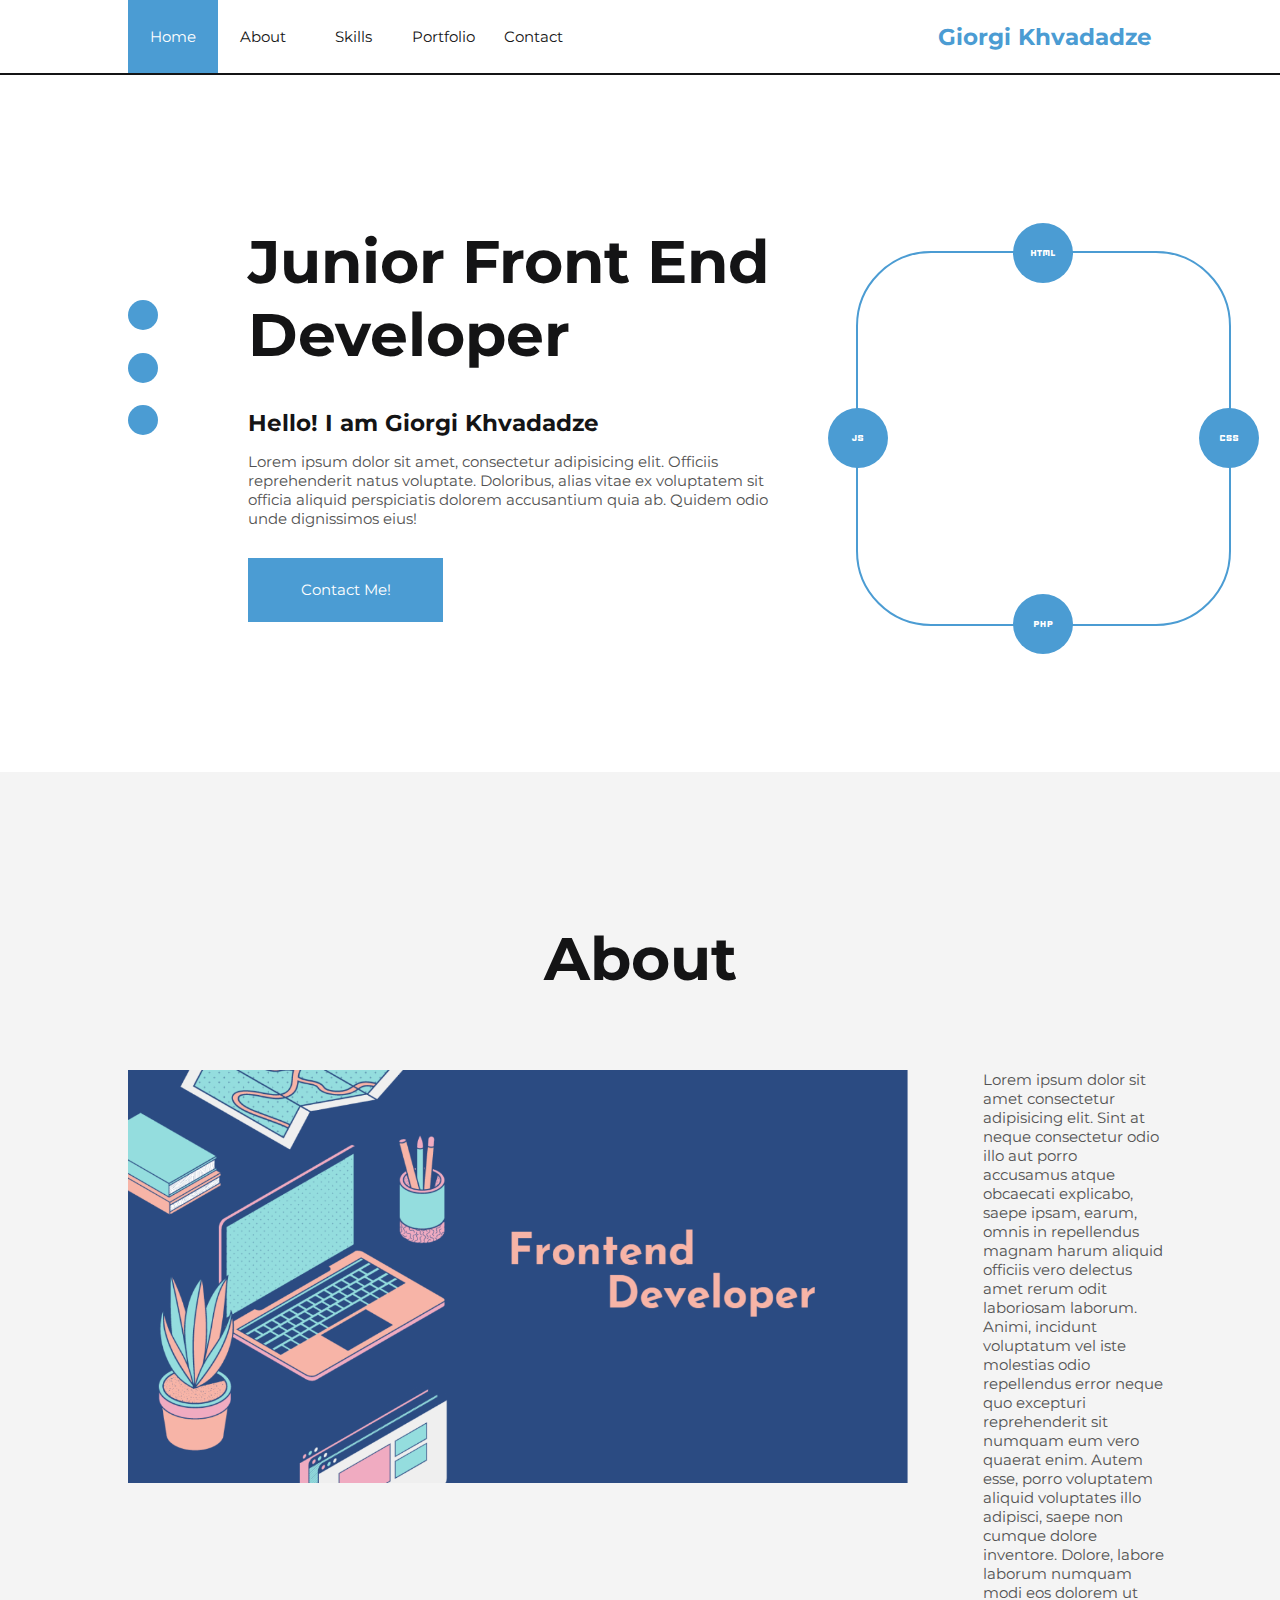
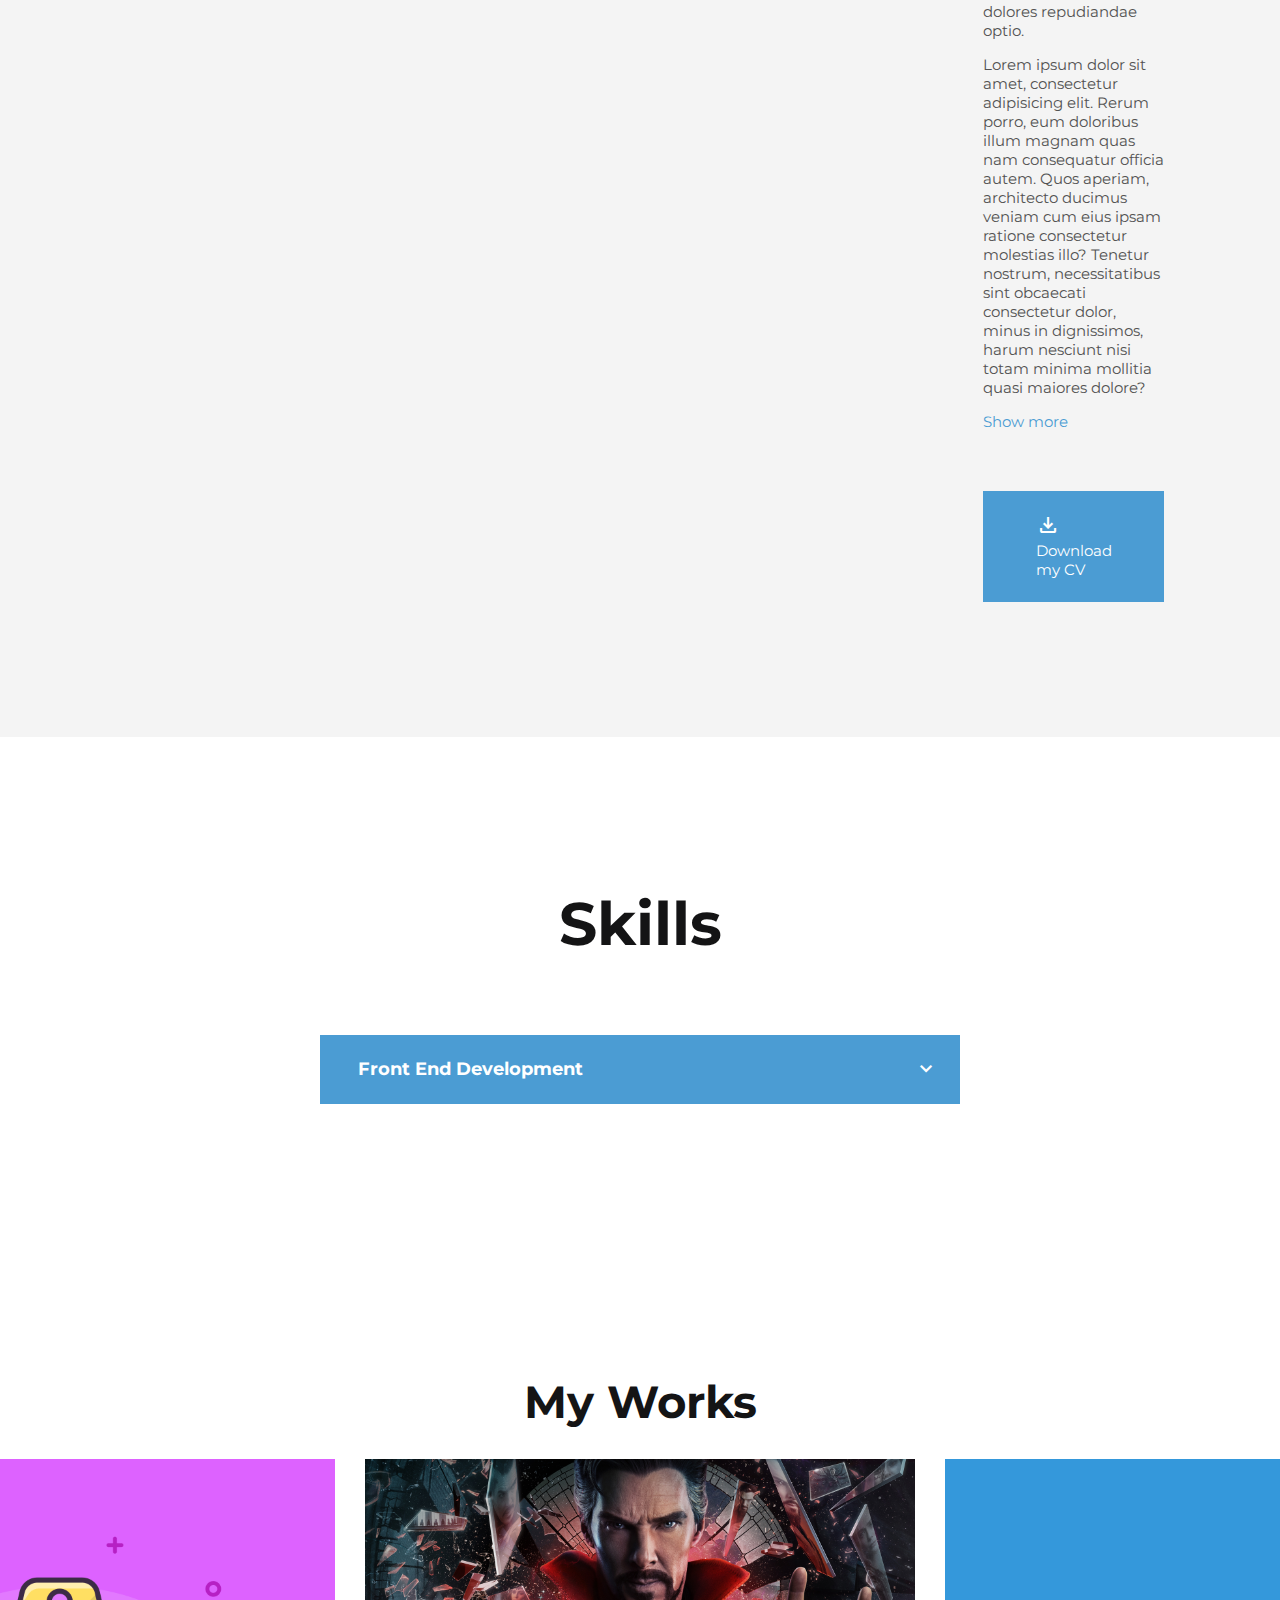
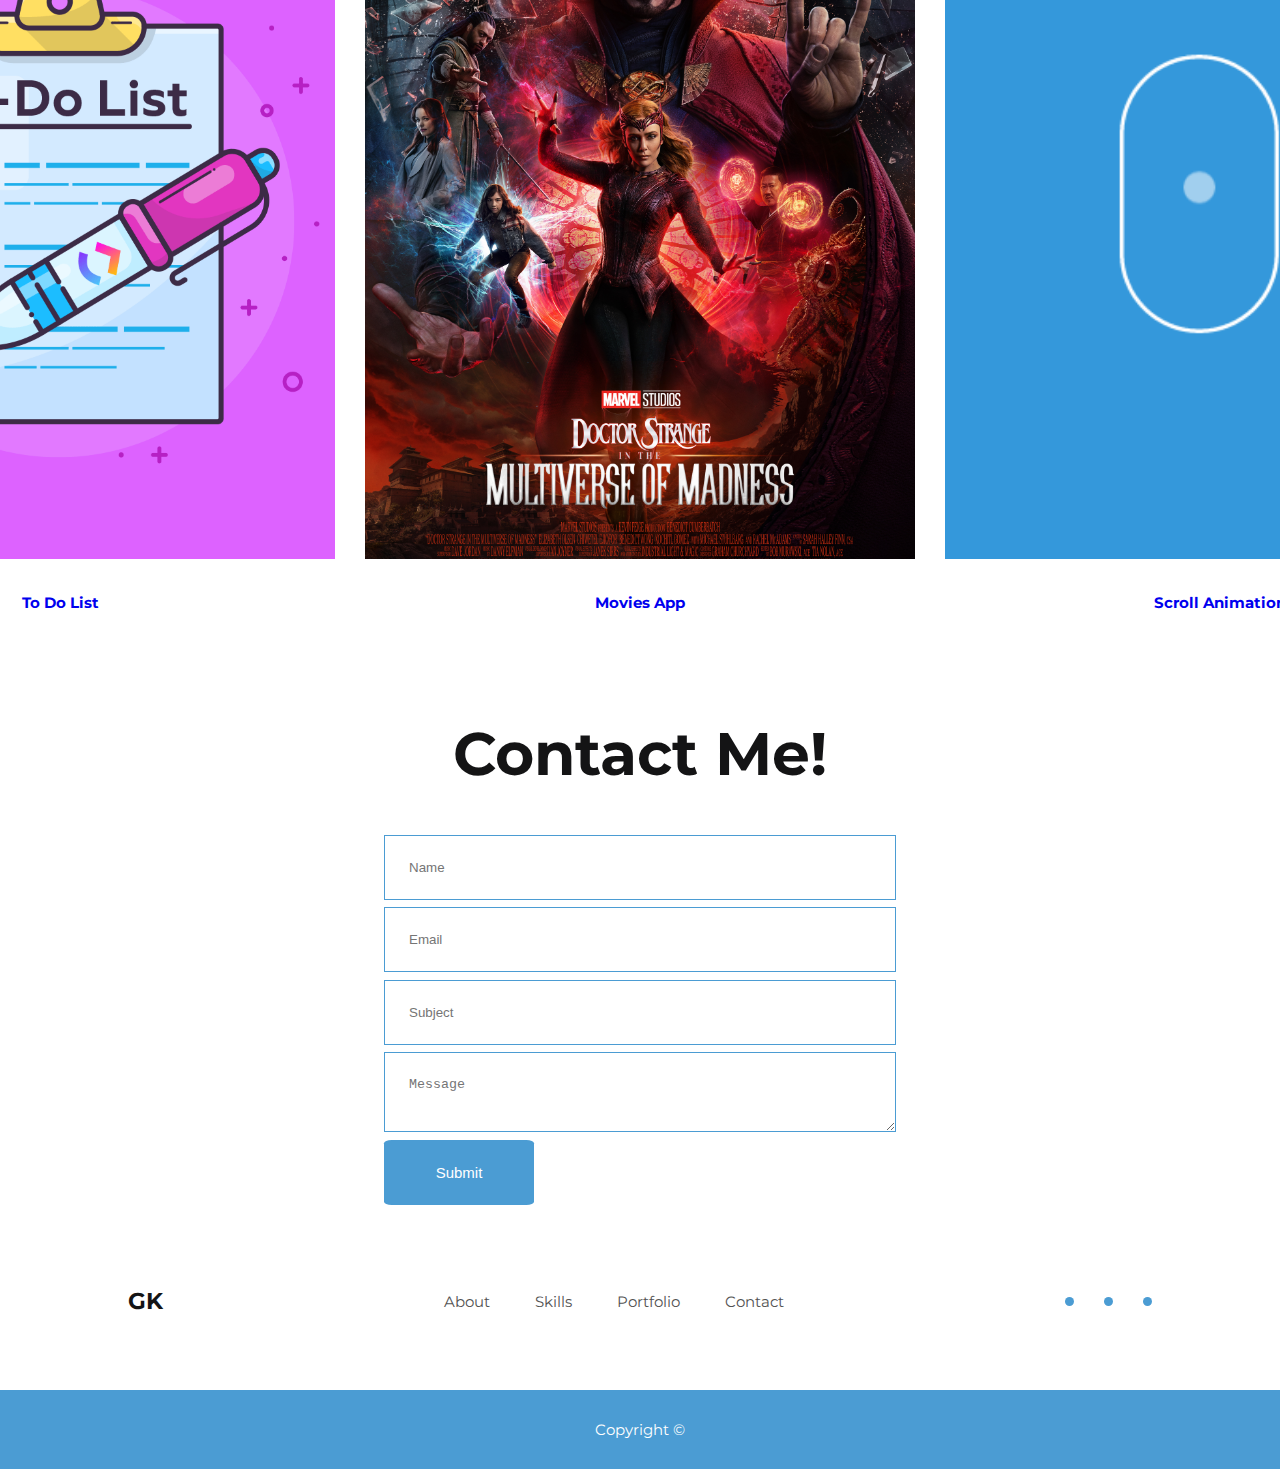
==== index.html @ e38e4b70 "Done" ====
<!DOCTYPE html>
<html lang="en">
<head>
    <meta charset="UTF-8">
    <meta http-equiv="X-UA-Compatible" content="IE=edge">
    <meta name="viewport" content="width=device-width, initial-scale=1.0">

    <!-- Icons Link -->
    <link rel="stylesheet" href="https://fonts.googleapis.com/css2?family=Material+Symbols+Outlined:opsz,wght,FILL,GRAD@48,400,0,0"/>

    <!-- Fonts Link -->
    <link rel="preconnect" href="https://fonts.googleapis.com">
    <link rel="preconnect" href="https://fonts.gstatic.com" crossorigin>
    <link href="https://fonts.googleapis.com/css2?family=Koulen&family=Montserrat:ital,wght@0,400;0,500;0,700;1,200;1,300;1,600&display=swap" rel="stylesheet">  
    
    <!-- Icons2 Link -->
    <link rel="stylesheet" href="https://unicons.iconscout.com/release/v4.0.0/css/line.css">

    <!-- CSS Link -->
    <link rel="stylesheet" href="/style.css">
    <title>Personal Portfolio Website</title>
</head>
<body>
    <nav>
        <div class="container">
            <ul>
                <li><a href="#" class="active">Home</a></li>
                <li><a href="#about">About</a></li>
                <li><a href="#portfolio">Skills</a></li>
                <li><a href="#services">Portfolio</a></li>
                <li><a href="#contact">Contact</a></li>
            </ul>
            <a href="#"><h3>Giorgi Khvadadze</h3></a>
            <button id="menu-btn"><span class="material-symbols-outlined">Menu</span></button>
            <button id="close-btn"><span class="material-symbols-outlined">Close</span></button>
        </div>
    </nav>
    <!-- navbaris dasasruli -->

    <section class="landing">
        <div class="container">
            <div class="socials">
                <a href="https://linkedin.com" target="_blank"><i class="uil uil-linkedin-alt"></i></a>
                <a href="https://twitter.com" target="_blank"><i class="uil uil-twitter-alt"></i></a>
                <a href="https://github.com" target="_blank"><i class="uil uil-github-alt"></i></a>
            </div>
            <div class="info">
                <h1>Junior Front End Developer</h1>
                <h3>Hello! I am Giorgi Khvadadze</h3>
                <p>Lorem ipsum dolor sit amet, consectetur adipisicing elit. Officiis reprehenderit natus voluptate. Doloribus, alias vitae ex voluptatem 
                   sit officia aliquid perspiciatis dolorem accusantium quia ab. Quidem odio unde dignissimos eius!</p>
                   <a href="#contact" class="btn btn-primary">Contact Me!</a>
            </div>
            <div class="profile-area">
                <div class="outer-circle">
                    <span class="material-symbols-outlined">html</span>
                    <span class="material-symbols-outlined">css</span>
                    <span class="material-symbols-outlined">javascript</span>
                    <span class="material-symbols-outlined">php</span>
                </div>
            </div>
        </div>
    </section>

                <!-- Landingis dasasruli -->
    <section class="about" id="about">
    <h1>About</h1>
    <div class="container">
        <div class="image">
            <img src="/images/image.2.webp" alt="">
        </div>
        <div class="info">
            <p>Lorem ipsum dolor sit amet consectetur adipisicing elit. Sint at neque consectetur odio illo aut porro accusamus atque obcaecati explicabo, saepe ipsam, earum, omnis in repellendus magnam harum aliquid officiis vero delectus amet rerum odit laboriosam laborum. Animi, incidunt voluptatum vel iste molestias odio repellendus error neque quo excepturi reprehenderit sit numquam eum vero quaerat enim. Autem esse, porro voluptatem aliquid voluptates illo adipisci, saepe non cumque dolore inventore. 
               Dolore, labore laborum numquam modi eos dolorem ut dolores repudiandae optio.</p>
               <p>Lorem ipsum dolor sit amet, consectetur adipisicing elit. Rerum porro, eum doloribus illum magnam quas nam consequatur officia autem. Quos aperiam, architecto ducimus veniam cum eius ipsam ratione consectetur molestias illo? Tenetur nostrum, necessitatibus sint obcaecati consectetur dolor, 
                minus in dignissimos, harum nesciunt nisi totam minima mollitia quasi maiores dolore?</p>
                <div class="read-more-content">
                    <p>ipsum dolor, sit amet consectetur adipisicing elit. Distinctio, molestiae. Sunt id, vitae quia ducimus neque cumque enim facilis tenetur, corporis quod culpa illo. Veritatis unde, voluptate qui soluta aperiam rerum nisi nostrum corrupti esse quibusdam pariatur illo repellat, perferendis consequuntur eveniet praesentium! Harum eum facere exercitationem perspiciatis et voluptatibus consectetur veniam. Facere, aliquid expedita. Optio excepturi laborum alias aspernatur impedit, quis voluptatem corrupti necessitatibus odit nesciunt, vel molestiae aperiam sed dignissimos amet, 
                    laudantium libero accusamus adipisci provident non maiores.</p> 
                    <p>Lorem ipsum dolor sit amet consectetur adipisicing elit. Magnam architecto et cumque molestiae expedita laborum tenetur possimus commodi illum, voluptates praesentium maxime exercitationem voluptate id 
                        maiores delectus aut perspiciatis quae earum molestias sunt veritatis in iusto magni! Mollitia, in non.</p>
                </div>
                <a class="read-more" id="show-more">Show more</a>
                <a href="/images/" download class="btn btn-primary"><span class="material-symbols-outlined">download</span>Download my CV</a>
        </div>
    </div>
    </section>
             <!-- Aboutis dasasruli -->
             <section class="skills" id="skills">
                <h1>Skills</h1>
                <div class="container">
                    <div class="skill">
                        <div class="head">
                        <div class="left-icon">
                            <i class="uil uil-brackets-curly"></i>
                            <h4>Front End Development</h4> 
                        </div>
                            <span class="material-symbols-outlined">expand_more</span>
                        </div>
                        <div class="items">
                            <div class="item">
                                <h5>HTML</h5>
                                <div class="progress-area">
                                    <div class="progress-bar">
                                        <div class="progress"></div>
                                    </div>
                                    <h5>90%</h5>
                                </div>
                            </div>
                            <!-- End of HTML Item -->
                            <div class="item">
                                <h5>CSS</h5>
                                <div class="progress-area">
                                    <div class="progress-bar">
                                        <div class="progress"></div>
                                    </div>
                                    <h5>85%</h5>
                                </div>
                            </div>
                            <!-- End of CSS Item -->
                            <div class="item">
                                <h5>JS</h5>
                                <div class="progress-area">
                                    <div class="progress-bar">
                                        <div class="progress"></div>
                                    </div>
                                    <h5>70%</h5>
                                </div>
                            </div>
                            <!-- End of JS Item -->
                        </div>
                    </div>
                </div>
             </section>
             <!-- Skillebis dasasruli -->

             <section class="recent-work" id="recent-work">
                <div class="container"> 
                    <h2>My Works</h2>     
                        <div class="projects">
                        <div class="project">
                            <div class="thumbnail">
                          <img src="/images/image3.png" alt="Card image cap">
                          </div>
                          <div class="card-body">
                             <a href="/todo/todo.html" target="blank" id="first"> </a>
                          </div>
                       </div>
                       <div class="project">
                          <img src="/images/dr.strange.jpg" alt="Card image cap">
                          <div class="card-body">
                            <a href="/fetch movies/index.html" target="blank2" id="second"> </a>
                          </div>
                       </div>
                       <div class="project">
                          <img src="/images/image.5.webp" alt="Card image cap">
                          <div class="card-body">
                            <a href="/scroll animation/index.html" target="blank3" id="third"> </a>
                          </div>
                       </div>
                       </div>
              </div>
             </section>

             <section class="contact" id="contact">
                <div class="overlay">
                    <div class="container">
                        <h1>Contact Me!</h1>
                        <form>
                            <input type="text" name="Name" placeholder="Name" required>
                            <input type="email" name="Email" placeholder="Email" required>
                            <input type="text" name="Subject" placeholder="Subject" required>
                            <textarea name="Message" placeholder="Message" required></textarea>
                            <input type="submit" value="Submit" class="btn btn-primary">
                        </form>
                    </div>
                </div>
             </section>

             <footer>
                <div class="container">
                    <h3>GK</h3>
                    <ul>
                        <li><a href="#about">About</a></li>
                        <li><a href="#portfolio">Skills</a></li>
                        <li><a href="#services">Portfolio</a></li>
                        <li><a href="#contact">Contact</a></li>
                    </ul>
                    <div class="socials">
                        <a href="https://linkedin.com" target="_blank"><i class="uil uil-linkedin-alt"></i></a>
                        <a href="https://twitter.com" target="_blank"><i class="uil uil-twitter-alt"></i></a>
                        <a href="https://github.com" target="_blank"><i class="uil uil-github-alt"></i></a>
                    </div>
                </div>
                <div class="copyright">
                    Copyright &copy
                </div>
             </footer>
          <script src="/script.js"></script>
</body>
</html>
---- style.css ----
:root{
    --color-white: #fff;
    --color-black: #141415;
    --color-dark: #525252;
    --color-light: #f4f4f4;
    --color-success: green;
    --color-warning: yellow;
    --color-primary: #4B9CD3;
    --color-primary-light: #91BAD6;

    --transition: all 300ms ease;
}
* {
    margin: 0;
    padding: 0;
    outline: 0;
    border: 0;
    /* //border boxshi moatavsebs yvelapers */
    box-sizing: border-box; 
    list-style: none;
    /* //highlightebs moashorebs textebs */
    text-decoration: none;  
}
html{
    font-size: 15px;
    scroll-behavior: smooth;
}
body{
    background-color: var(--color-white);
    font-family: 'Montserrat', sans-serif;
    color: var(--color-dark);
    max-width: 100vw;
}
h1, h2, h3, h4, h5{
    color: var(--color-black);
}
h1{
    font-size: 4rem;
}
h2{
    font-size: 3rem;
}
h3{
    font-size: 1.5rem;
}
h4{
    font-size: 1.2rem
}
h5{
    font-size: 0.8rem
}
.container{
    width: 80%;
    /* //horizontalurad gacentravs yvela konteiners */
    margin: 0 auto;   
}
section{
    padding: 10rem 0 7rem;
    max-width: 100vw;
    overflow-x: hidden;
}
section h1{
    text-align: center;
    display: block;
    margin-bottom: 5rem;
}
img{
    width: 100%;
}
.btn{
    padding: 1.5rem 3.5rem;
    font-size: 1rem;
    color: var(--color-black);
    background-color: var(--color-white);
    display: inline-block;
    margin: 2rem 0;
    transition: var(--transition);
}
.btn:hover{
    box-shadow: 0 1rem 1rem var(--color-primary-light);
}
.btn-primary{
    background-color: var(--color-primary);
    color: var(--color-white);
}
            /* Navbar */
nav{
    width: 100%;
    height: 5rem;
    background-color: var(--color-white);
    display: flex;
    align-items: center;
    justify-content: center;
    position: fixed;
    top: 0;
    z-index: 2;
    border-bottom: 2px solid var(--color-black);
}
nav .container{
    display: flex;
    justify-content: space-between;
    align-items: center;
    height: 100%;
}
nav button{
    display: none;
}
nav h3{
    color: var(--color-primary);
}
nav .container ul{
    display: flex;
    height: 100%;
}

nav .container ul li a {
    height: 100%;
    width: 6rem;
    display: flex;
    justify-content: center;
    align-items: center;
    color: var(--color-black);
    position: relative;
    transition: var(--transition);
}
nav .container ul li a:hover {
    color: var(--color-primary );
}
nav .container ul li a.active{
    background-color: var(--color-primary);
    color: var(--color-white);
}


                  /* landingis seqcia */

section.landing{
    display: grid;
    /* vcentravt ragaceebs */
    place-items: center;
    position: relative;
    top: 5rem;
    padding-bottom: 13rem;
}
section.landing .container{
    display: grid;
    grid-template-columns: 5rem auto 30rem;
    gap: 3rem;
}
section.landing .socials{ 
    display: flex;
    flex-direction: column;
    gap: 1.5rem;
    margin-top: 5rem;
}
section.landing .socials a{
    font-size: 1.3rem;
    background-color: var(--color-primary);
    color: var(--color-white);
    padding: 0.5rem;
    height: 2rem;
    width: 2rem;
    border-radius: 50%;
    display: flex;
    justify-content: center;
    align-items: center;
    transition: var(--transition);
}
section.landing .socials a:hover{
    background-color: var(--color-dark);
}
section.landing .info h1{
    text-align: left;
    margin: 0;
}
section.landing .info h3{
    margin: 2.5rem 0 1rem;
}
section.landing .info p{
    width: 35rem;
}
section.landing .profile-area{
    display: flex;
    justify-content: center;
    align-items: center;
}
section.landing .profile-area .outer-circle{
    width: 25rem;
    height: 25rem;
    border: 2px solid var(--color-primary);
    border-radius: 20%;
    position: relative;
    animation: move 40s linear infinite;
}
@keyframes move{
    to{
        transform: rotate(360deg);
    }
}
section.landing .profile-area .outer-circle span{
    display: block;
    width: 4rem;
    height: 4rem;
    border-radius: 50%;
    position: absolute;
    background-color: var(--color-primary);
    color: var(--color-white);
    display: flex;
    justify-content: center;
    align-items: center;
}
section.landing .profile-area .outer-circle span:nth-child(1){
    left: calc(50% - 2rem);
    top: -2rem;
}
section.landing .profile-area .outer-circle span:nth-child(2){
    right: -2rem;
    top: calc(50% - 2rem)
}
section.landing .profile-area .outer-circle span:nth-child(3){
    left: -2rem;
    top: calc(50% - 2rem)
}
section.landing .profile-area .outer-circle span:nth-child(4){
    bottom: -2rem;
    left: calc(50% - 2rem);
}
                           /* About Section */
section.about{
    background-color: var(--color-light);
}
section.about .container{
    display: grid;
    grid-template-columns: 52rem auto;
    gap: 5rem;
}
section.about p{
    margin-bottom: 1rem;
}
section.about .container .read-more-content{
    display: none;
}
section.about .container .read-more{
    display: block;
    margin: 1rem 0 2rem;
    color: var(--color-primary);
    cursor: pointer;
}
section about .container .read-more:hover{
    text-decoration: underline
}

/* Skillebis seqcia */
section.skills .container{
    width: 50%;
}
section.skills .skill{
    margin-bottom: 1rem;

}
section.skills .skill .head{
   background-color: var(--color-primary);
   display: flex;
   justify-content: space-between;
   align-items: center;
   color: var(--color-white);
   padding: 1.5rem;
   cursor: pointer;
}
section.skills .skill .head h4{
    color: var(--color-white);
}
section.skills .skill .head .left-icon{
    display: flex;
    align-items: center;
    gap: 1rem;
}

section.skills .skill .items{
    display: none;
}
section.skills .container .skill .items.show-items{
    display: block;
}
section.skills .skill .item{
    display: flex;
    flex-direction: column;
    align-items: start;
    gap: 1rem;
    padding: 1.5rem;
    background-color: var(--color-light);
    margin-bottom: 0.3rem;
}
section.skills .skill .item:hover{
    background-color: var(--color-white);
}
section.skills .skill .progress-area{
    width: 100%;
    display: flex;
    align-items: center;
    gap: 1rem;
}
section.skills .item .progress-bar{
    width: 100%;
    height: 1rem;
    background-color: var(--color-primary-light);
}
section.skills .item .progress{
    height: 100%;
    width: 90%;
    background-color: var(--color-primary);
}
section.skills .item:nth-child(2) .progress-bar
.progress{
    width: 85%;
}
section.skills .item:nth-child(3) .progress-bar
.progress{
    width: 70%;
}
section.recent-work h2{
    display: flex;
    justify-content: center;
    margin-bottom: 30px;
}
section.recent-work .projects{
    display: flex;
    justify-content: center;
    gap: 2rem;
}
section.recent-work img{
    object-fit: cover;
    width: 550px;
    height: 700px;
}
.card-body{
    display: flex;
    justify-content: center;
}
section.recent-work a{
    font-weight: bold;
    text-decoration: none;
    font-family: 'Montserrat', sans-serif;
    margin-top: 30px;
}
section.contact {
    padding: 0;
    max-width: 100vw;
    display: flex;
    justify-content: center;
}
section.contact .overlay{
    width: 50%;
    height: 100%;
    display: block;
    justify-content: center;
    align-items: center;
}
section.contact .container h1{
    margin: 0;
}
section.contact form{
    margin-top: 3rem;
}
section.contact form input, 
section.contact form textarea{
    display: block;
    width: 100%;
    margin: 0.5rem 0;
    padding: 1.6rem;
    border: 1px solid var(--color-primary);
} 

section.contact form .btn{
    width: 10rem;
    border: none;
    border-radius: 5%;
    cursor: pointer;
}
footer{
    padding-top: 5rem;
}
footer .container{
    display: flex;
    align-items: center;
    justify-content: space-between;
}
footer .container ul{
    display: flex;
    gap: 3rem;
}
footer .container ul a{
    color: var(--color-dark);
    transition: var(--transition);
}
footer .container ul a:hover{
    color: var(--color-primary);
}
footer .container .socials{
    display: flex;
    gap: 2rem;
}
footer .container .socials a{
    background-color: var(--color-primary);
    color: var(--color-white);
    padding: 0.3rem;
    border-radius: 50%;
    transition: var(--transition);
}
footer .container .socials a:hover{
    background-color: var(--color-dark);
    color: var(--color-white);
}
footer .copyright{
    background-color: var(--color-primary);
    color: var(--color-white);
    text-align: center;
    margin-top: 5rem;
    padding: 2rem 0;
}

@media screen and (max-width: 600px) {
    h1 {
        font-size: 2.2rem;
    }
    h2{
        font-size: 1.6rem;
    }
    h3{
        font-size: 1.2rem;
    }
    h4{
        font-size: 1rem;
    }
    h5{
        font-size: 0.6rem;
    }
    .container{
        width: 94%;
    }
    nav {
        box-shadow: 0 1rem 1rem rgba(0, 0, 0, 0.1);
    }
    nav h3{
        margin-left: 1rem;
    }
    nav .container{
        width: 100%;
    }
    nav .container ul{
        position: fixed;
        top: 0;
        flex-direction: column;
        z-index: 3;
        width: 16rem;
        height: 100vh;
        background-color: var(--color-white);
        display: none;
    }
    nav ul li{
        height: 4.6rem;
        width: 100%;
    }
    nav .container ul li a{
        width: 100%;
        justify-content: start;
        padding-left: 2rem;
    }
    nav .container ul li a:hover{
        padding-left: 3rem;
    }
    nav button{
        display: inline-block;
        cursor: pointer;
        background-color: transparent;
        color: var(--color-black);
        margin-right: 1rem;
    }
    nav button#close-btn{
        display: none;
    }
    section.landing{
        margin-top: -4rem;
        padding-bottom: 7rem;
        max-width: 100vh;
        overflow-x: hidden;
    }
    section.landing .container{
        grid-template-columns: 1fr;
        grid-template-rows: 20% 50%;
        text-align: center;
        row-gap: 6rem;
    }
    section.landing .container .socials{
        display: none;
    }
    section.landing .container .info{
        width: 90%;
        margin: 0 auto;
    }
    section.landing .container .info h1{
        text-align: center;
    }
    section.landing .container .info p{
        margin: auto;
        width: 93%;
    }
    section.landing .container .profile-area{
        grid-row: 1;
        width: 94%;
        margin: 0 auto;
    }
    section.landing .container .outer-circle{
        width: 16rem;
        height: 16rem;
    }
    section.landing .container .inner-circle{
        width: 10rem;
        height: 10rem;
    }
    section.landing .container .outer-circle span{
        width: 3rem;
        height: 3rem;
    }
    section.landing .profile-area .outer-circle span:nth-child(1){
        left: calc(50% - 1.5rem);
        top: -1.5rem;
    }
    section.landing .profile-area .outer-circle span:nth-child(2){
        right: -1.5rem;
        top: calc(50% - 1.5rem)
    }
    section.landing .profile-area .outer-circle span:nth-child(3){
        left: -1.5rem;
        top: calc(50% - 1.5rem)
    }
    section.landing .profile-area .outer-circle span:nth-child(4){
        bottom: -1.5rem;
        left: calc(50% - 1.5rem);
    }
    section.about .container{
        grid-template-columns: 1fr;
        gap: 1rem;
        text-align: center;
    }
    section.skills .container{
        width: 94%;
    }
    section.recent-work .container .projects{
        display: block;
    }
    section.recent-work .container h1{
        width: 94vw;
        margin: 1.4rem 0 1rem;
    }
    section.contact .container{
        width: 50vw;
    }
    footer .container{
        flex-direction: column;
        gap: 3rem;
    }
    footer .container ul{
        flex-direction: column;
        text-align: center;
        gap: 1.5rem;
    }
}
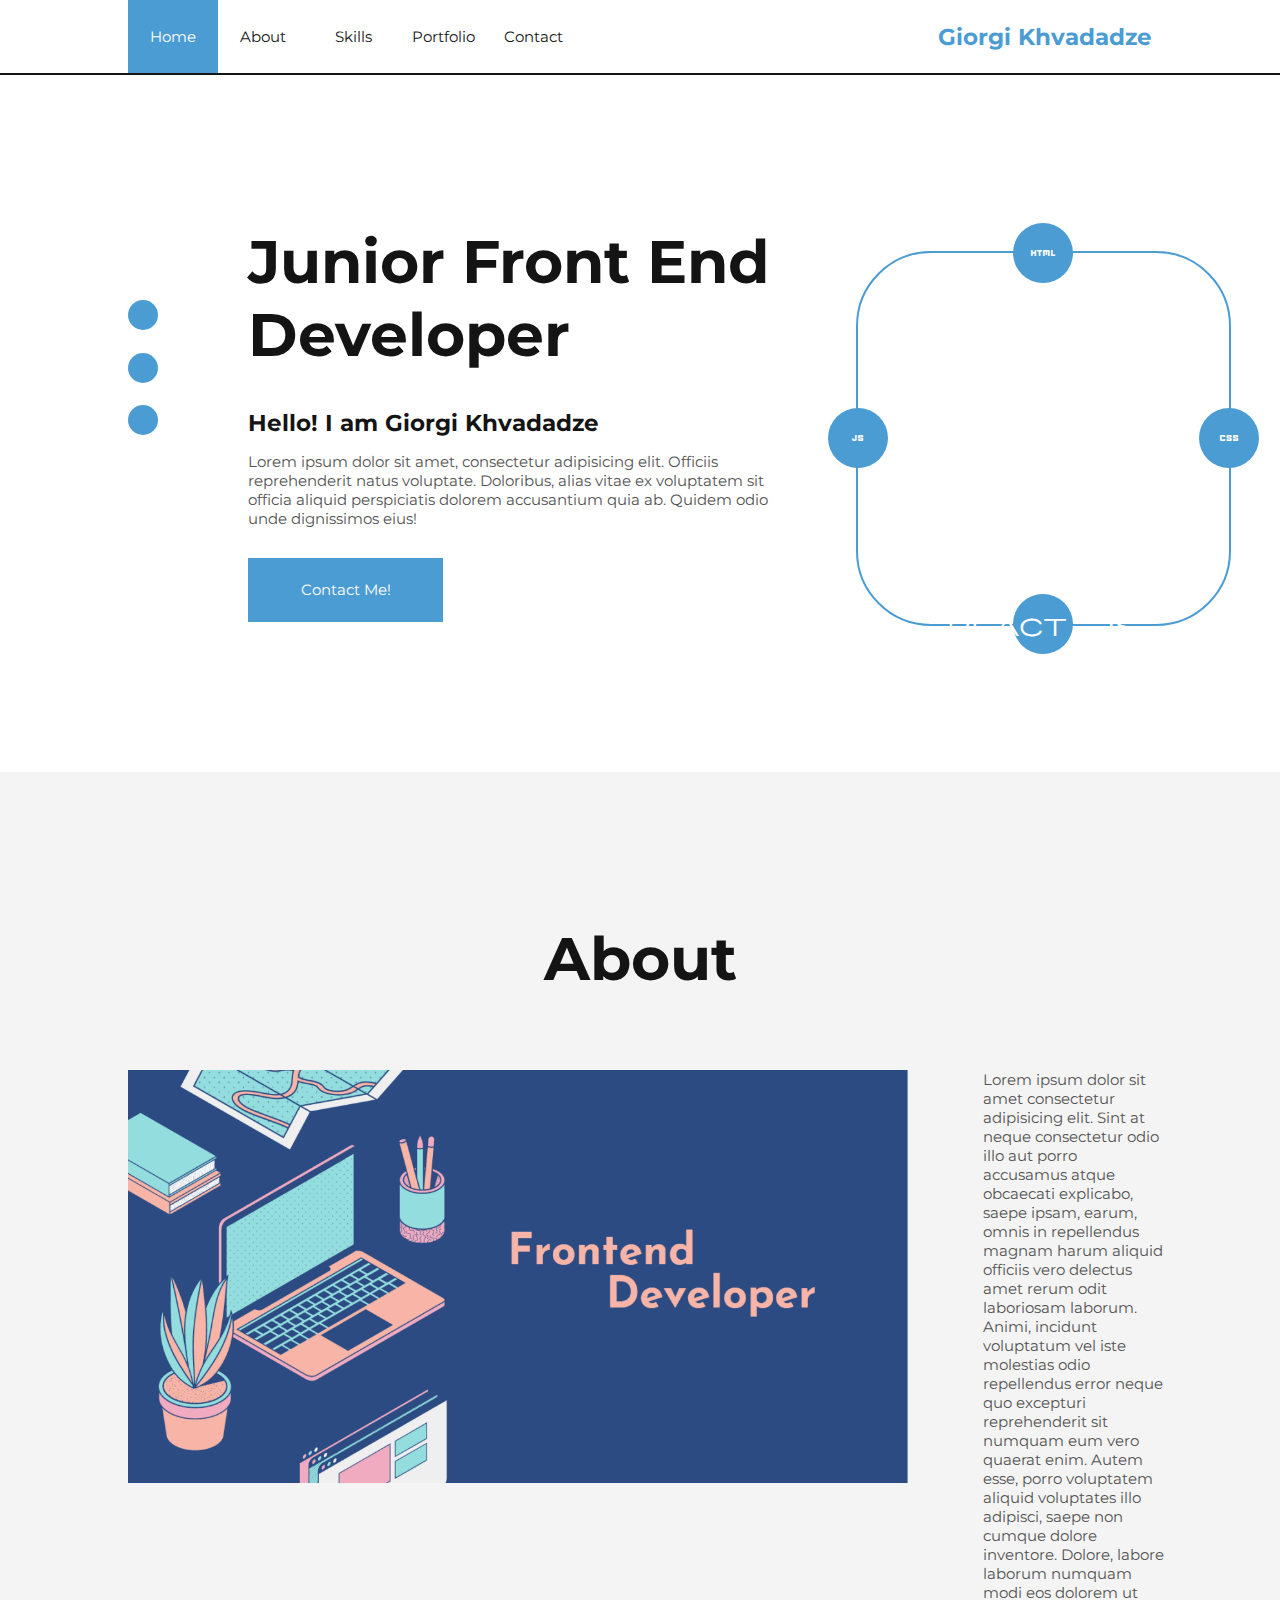
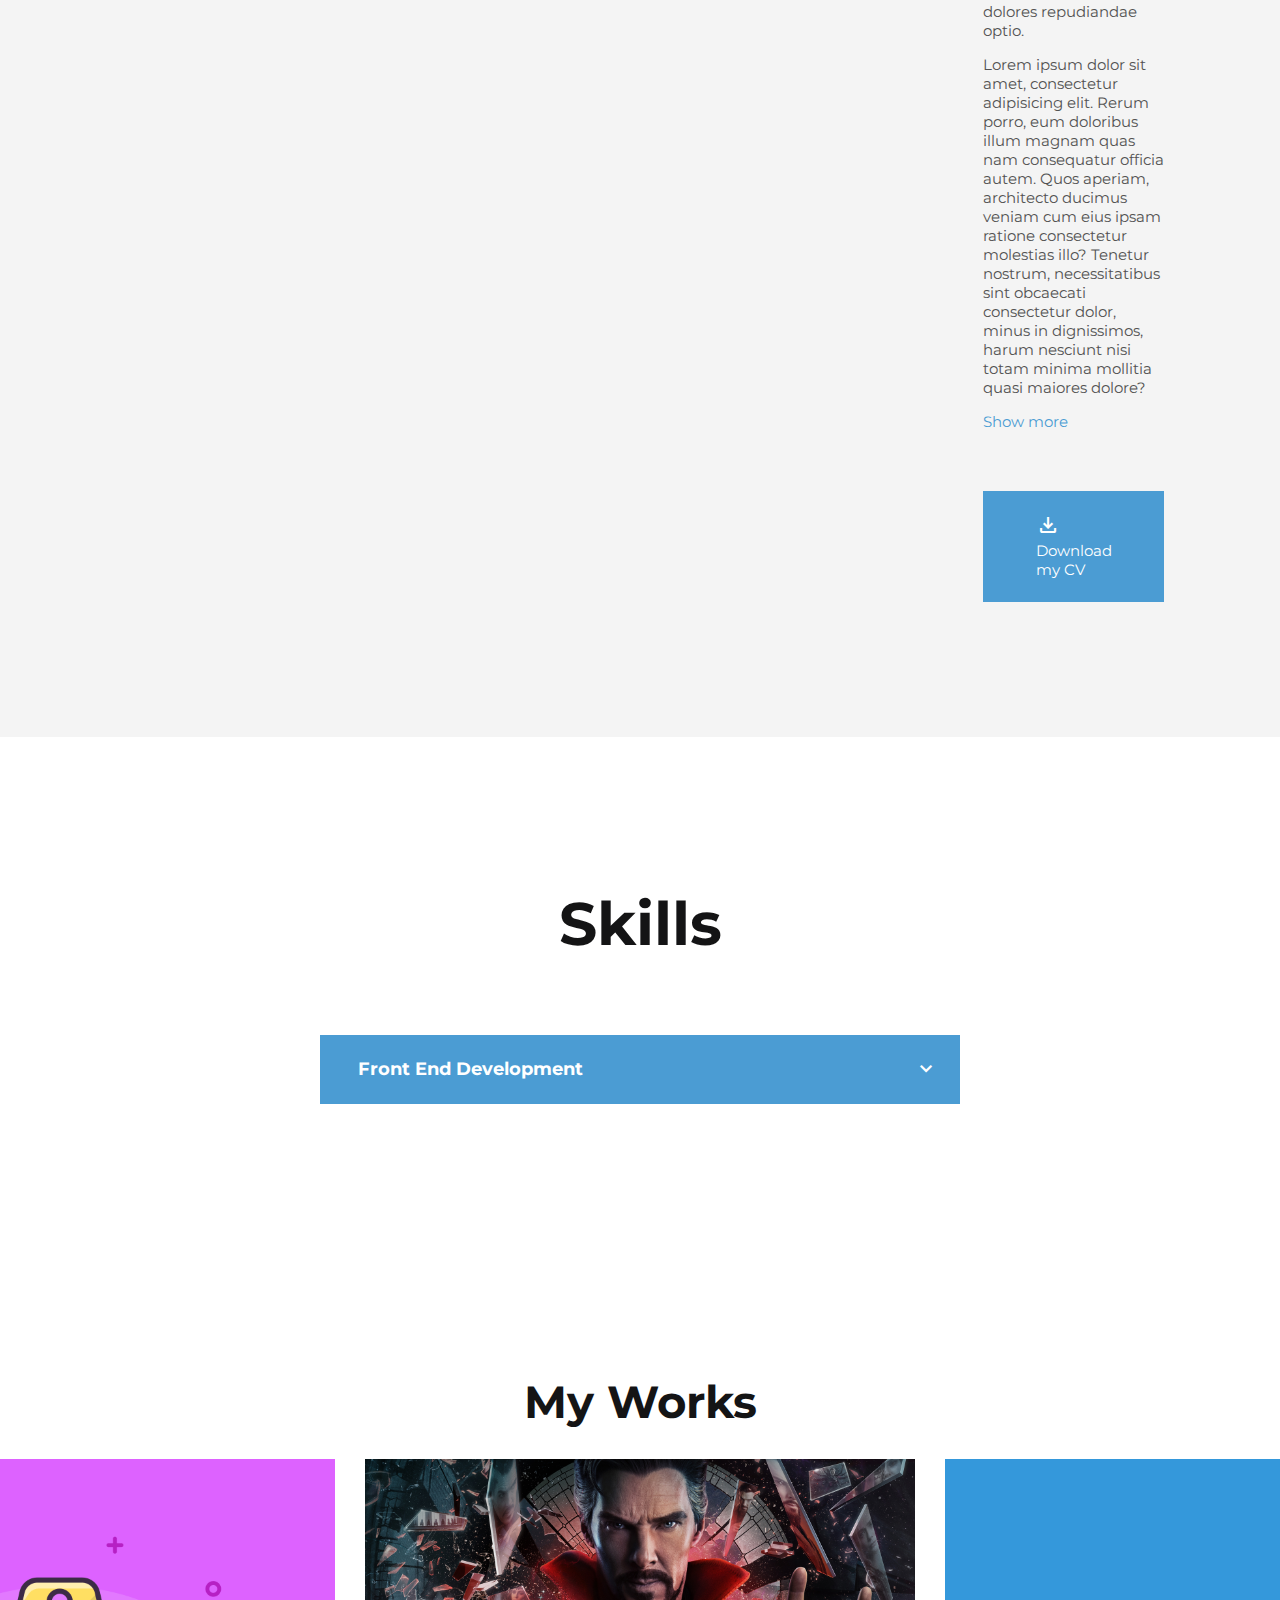
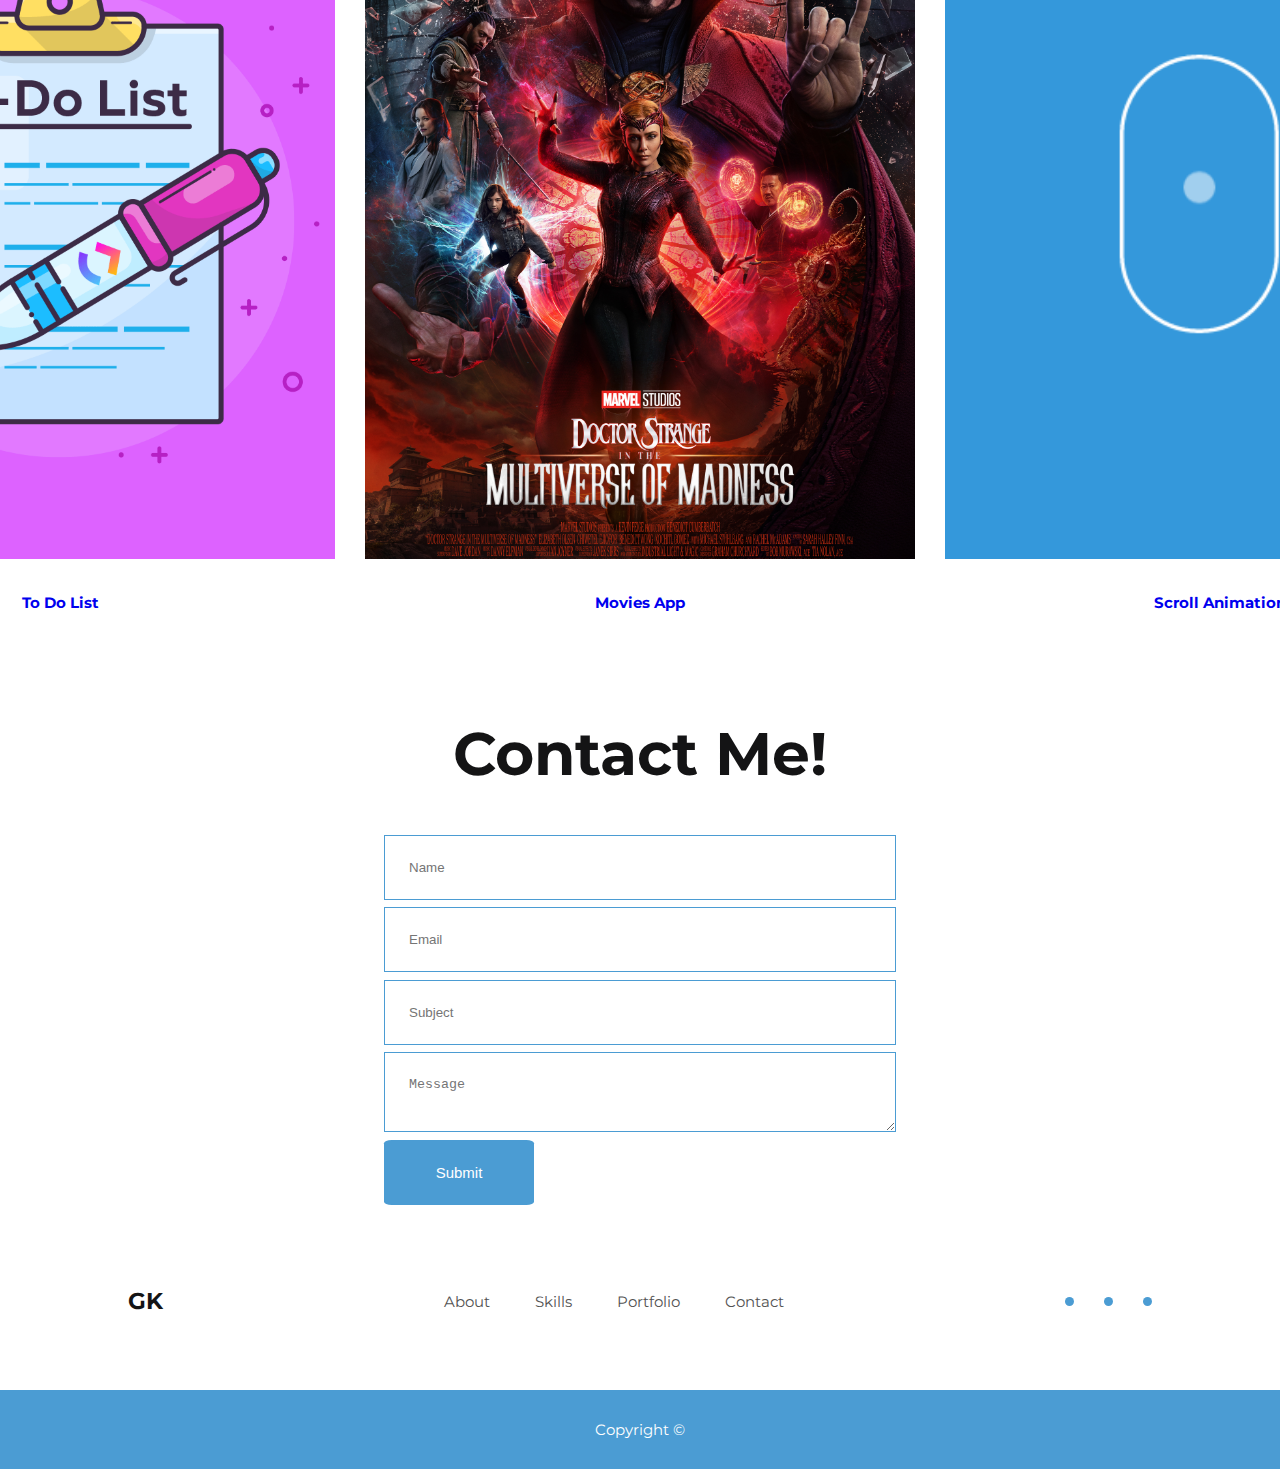
==== commit 545b2535: "Update index.html" ====
--- a/index.html
+++ b/index.html
@@ -56,7 +56,7 @@
                     <span class="material-symbols-outlined">html</span>
                     <span class="material-symbols-outlined">css</span>
                     <span class="material-symbols-outlined">javascript</span>
-                    <span class="material-symbols-outlined">php</span>
+                    <span class="material-symbols-outlined">React.js</span>
                 </div>
             </div>
         </div>
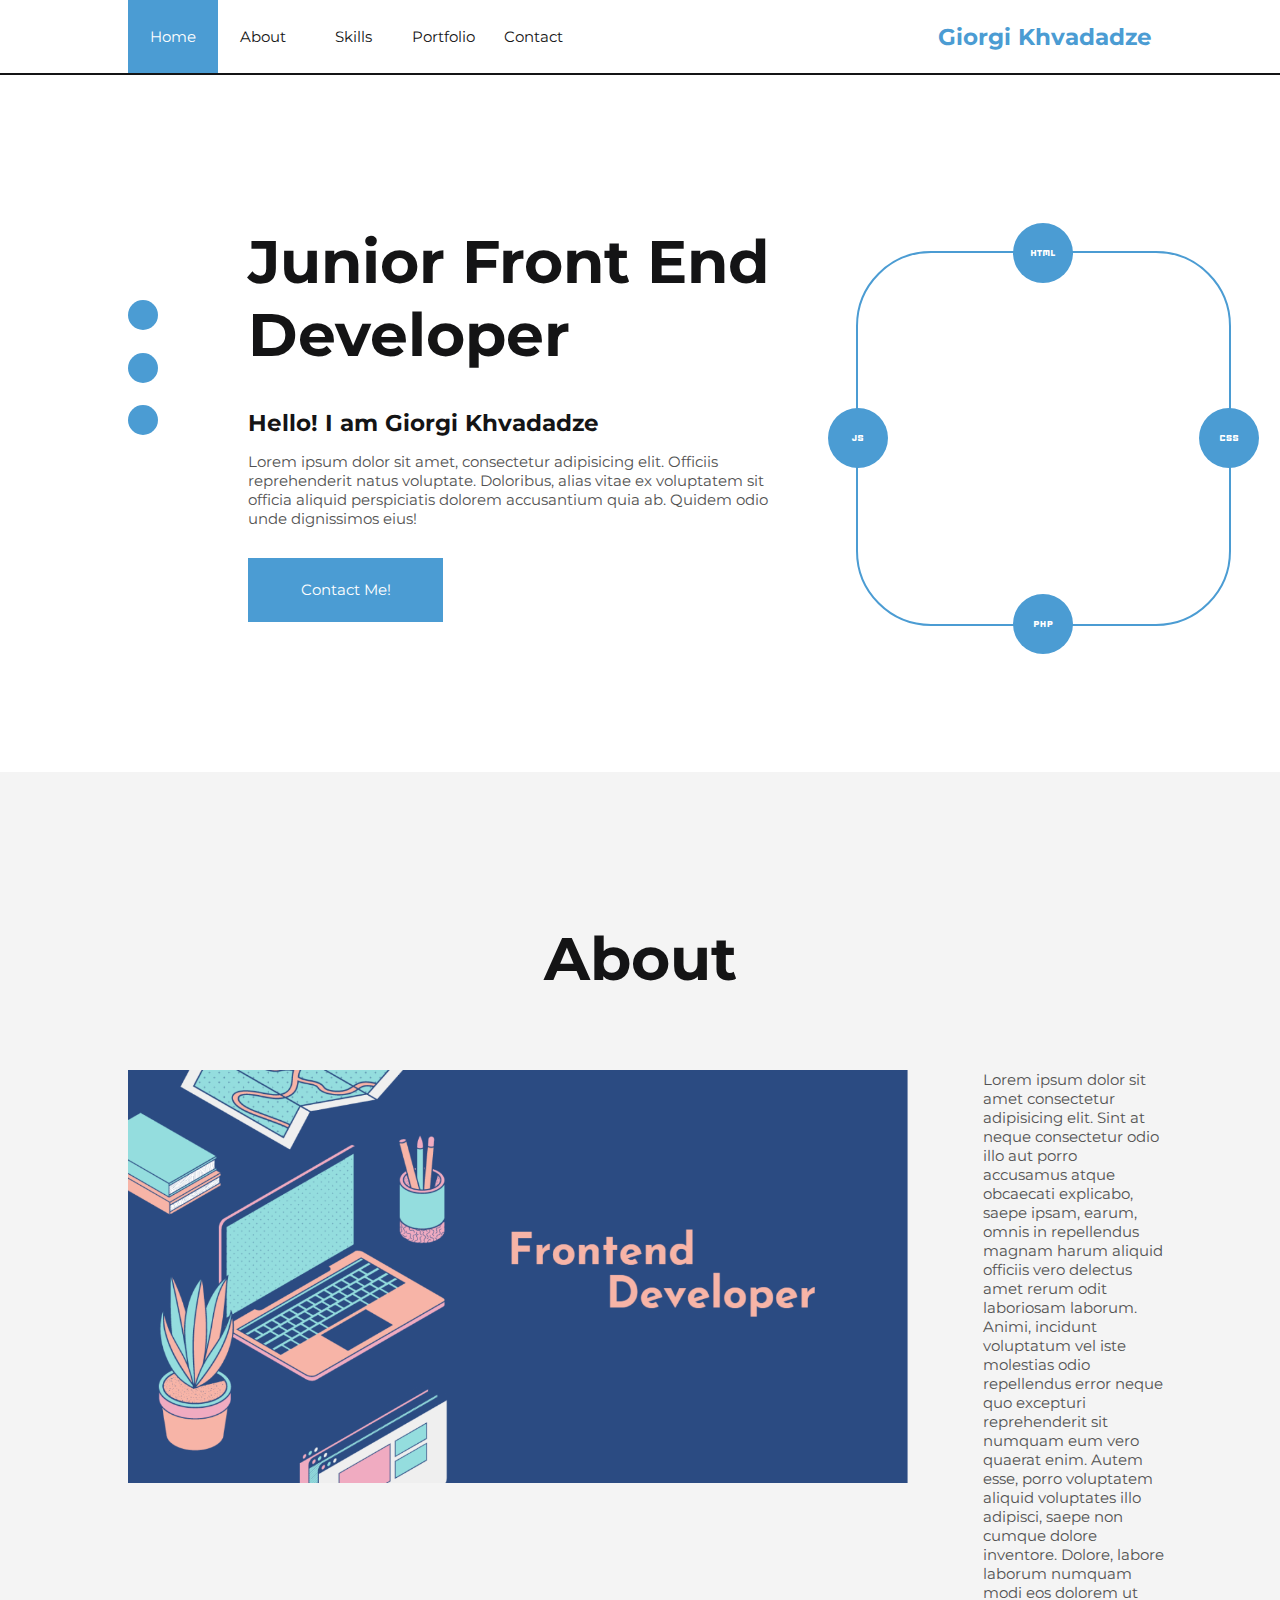
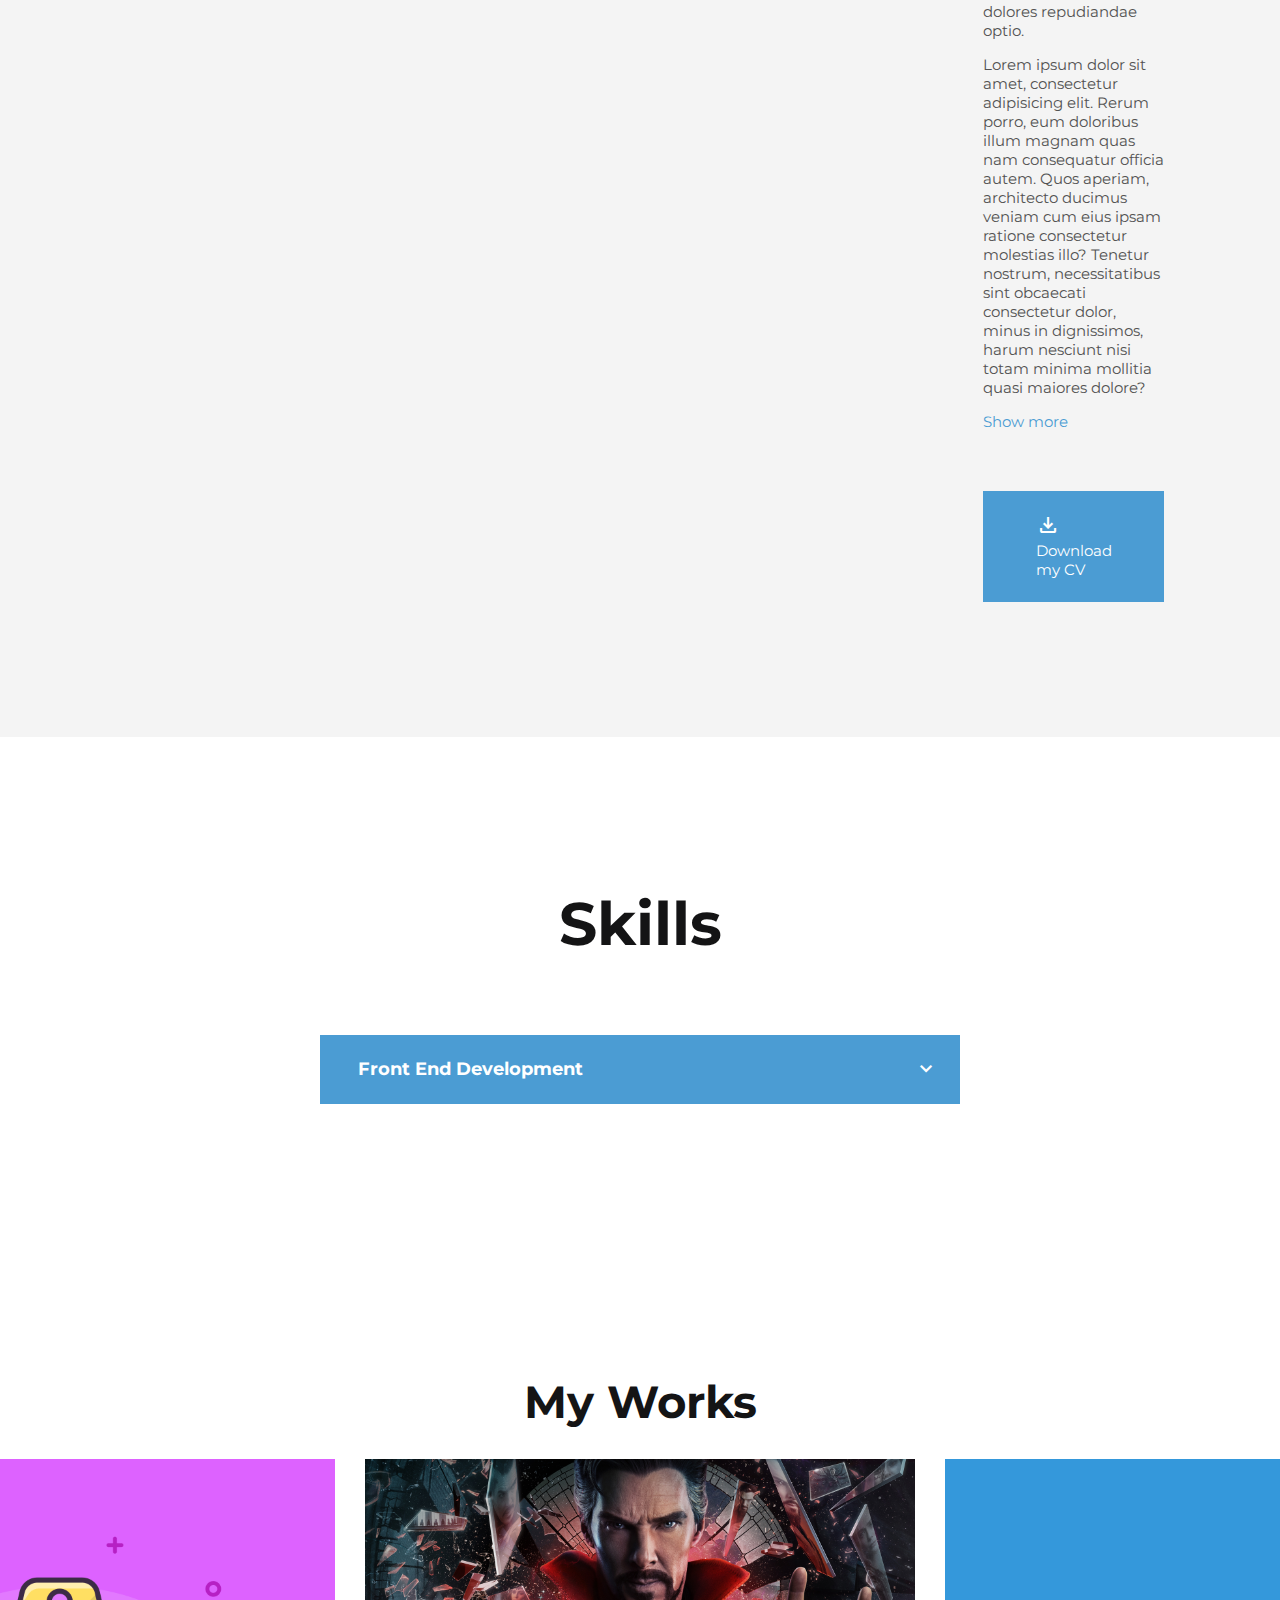
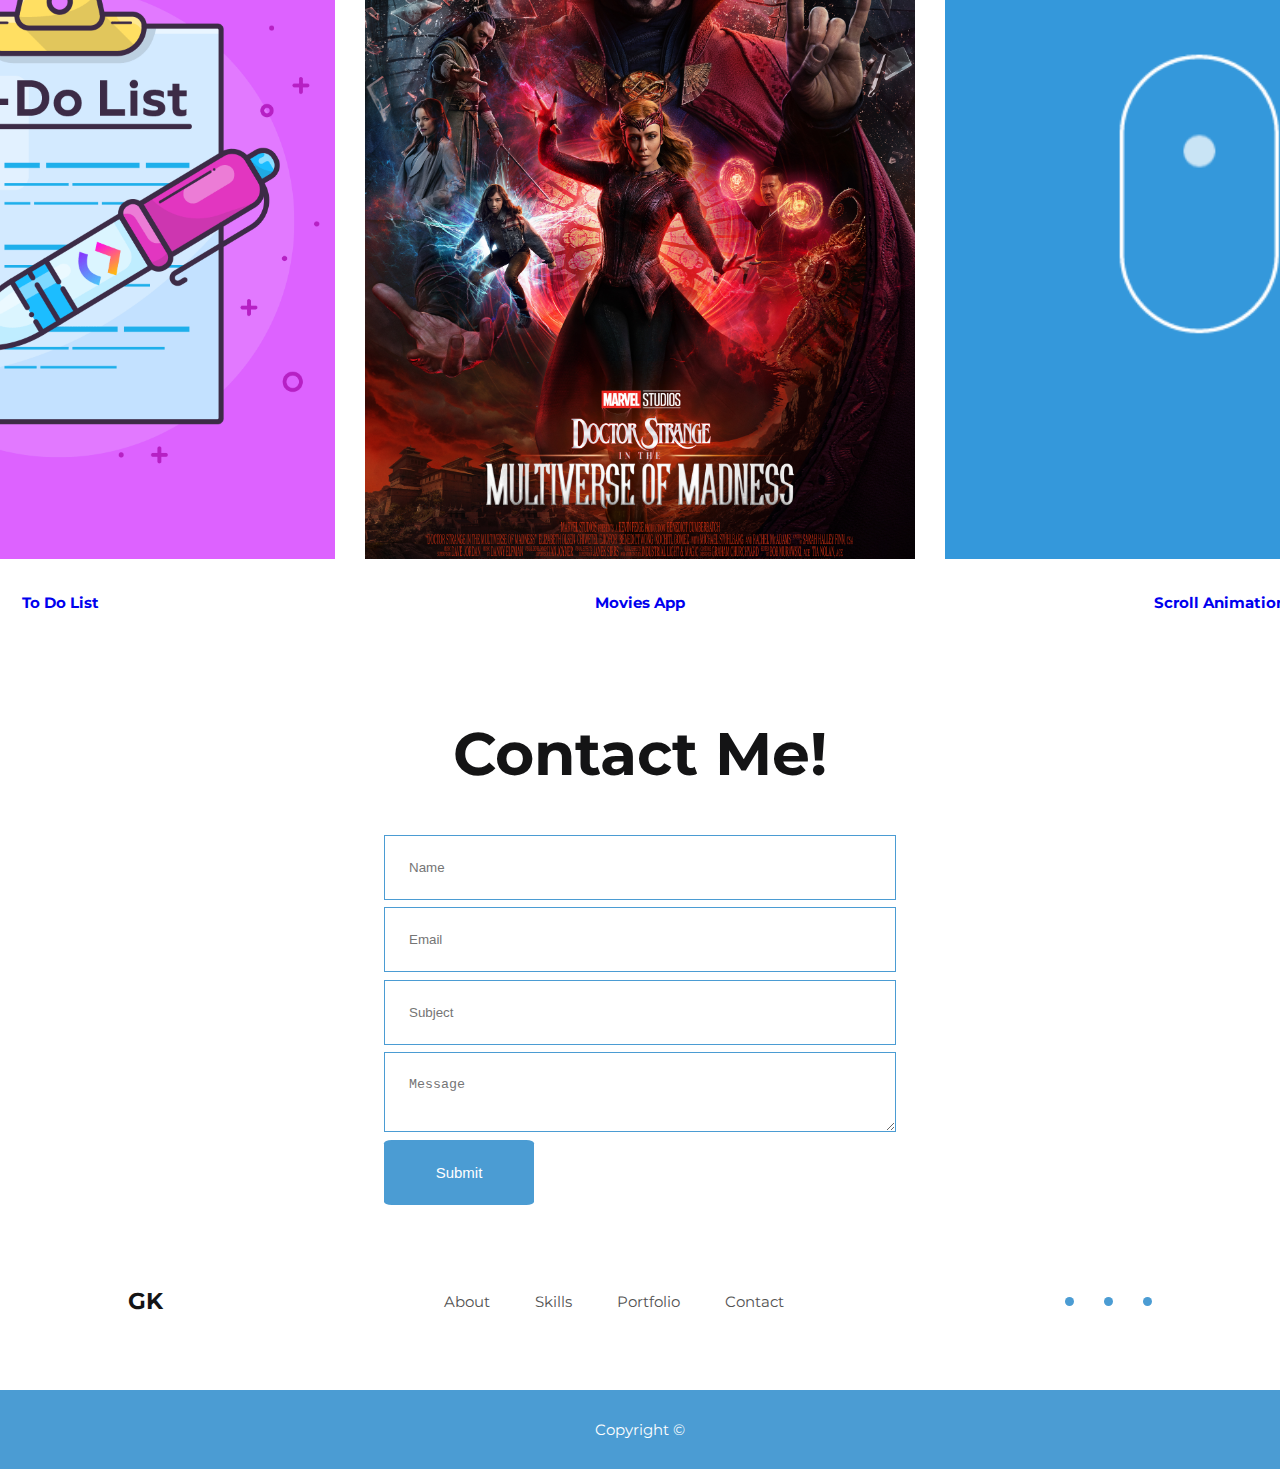
==== commit f277a2a0: "Update index.html" ====
--- a/index.html
+++ b/index.html
@@ -56,7 +56,7 @@
                     <span class="material-symbols-outlined">html</span>
                     <span class="material-symbols-outlined">css</span>
                     <span class="material-symbols-outlined">javascript</span>
-                    <span class="material-symbols-outlined">React.js</span>
+                    <span class="material-symbols-outlined">php</span>
                 </div>
             </div>
         </div>
